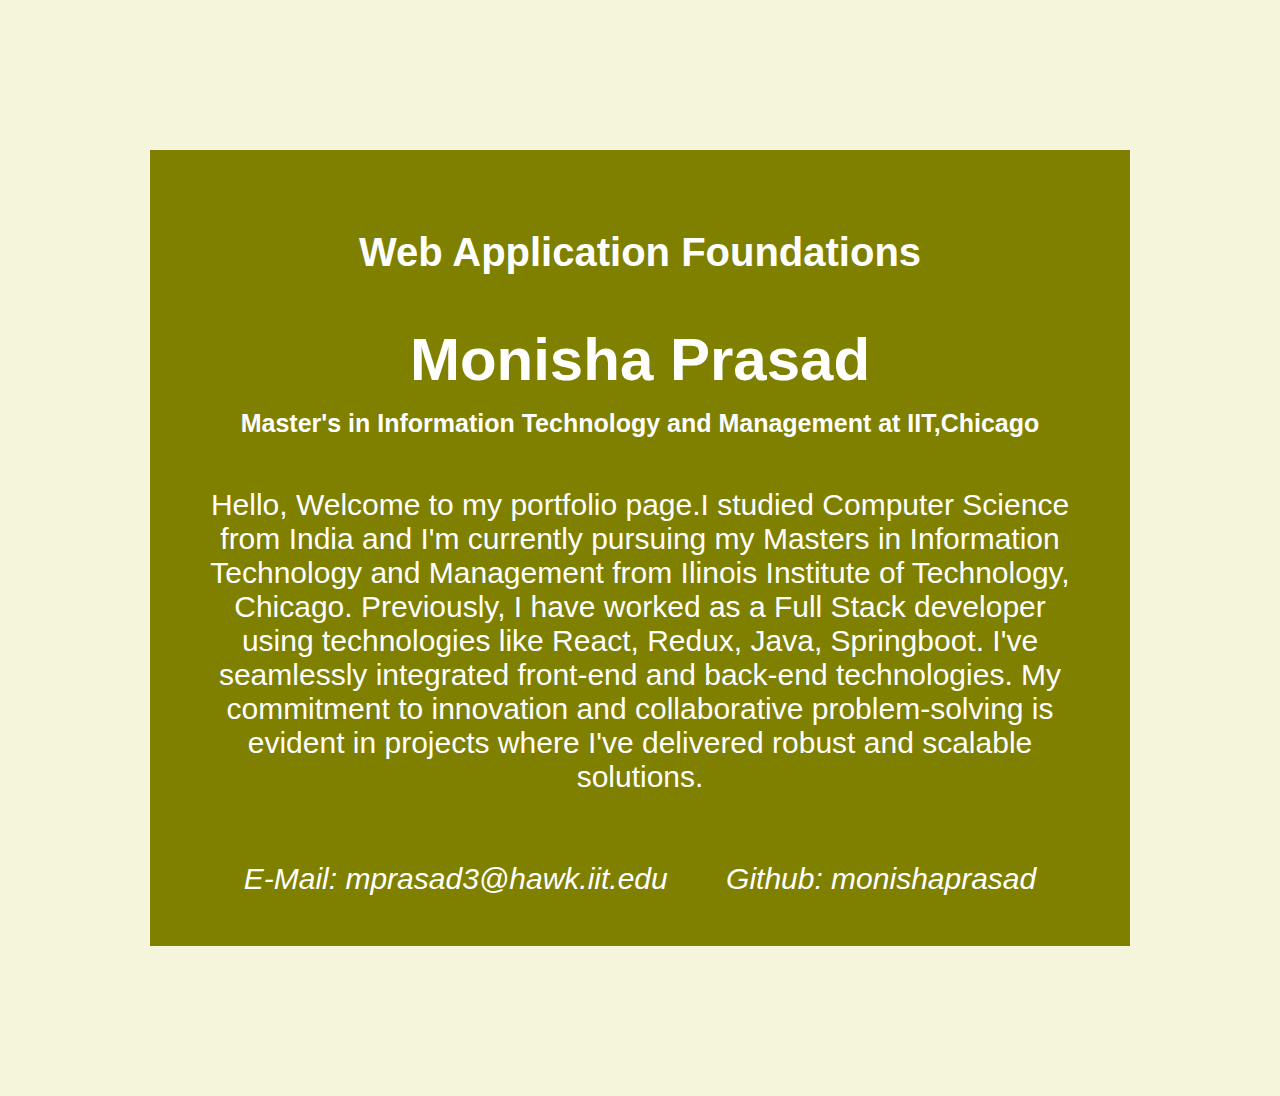
==== Lab1/index.html @ 145d7211 "Portfolio page" ====
<html lang="en">
  <head>
    <title>Monisha Prasad Portfolio</title>
    <link rel="stylesheet" href="style.css" />
  </head>

  <body>
    <div class="innercontainer">
      <h3>Web Application Foundations</h3>
      <h2>Monisha Prasad</h2>
      <h4>Master's in Information Technology and Management at IIT,Chicago</h4>
      <p>
        Hello, Welcome to my portfolio page.I studied Computer Science from
        India and I'm currently pursuing my Masters in Information Technology
        and Management from Ilinois Institute of Technology, Chicago.
        Previously, I have worked as a Full Stack developer using technologies
        like React, Redux, Java, Springboot. I've seamlessly integrated
        front-end and back-end technologies. My commitment to innovation and
        collaborative problem-solving is evident in projects where I've
        delivered robust and scalable solutions.<br /><br /><br />
        <em>E-Mail: mprasad3@hawk.iit.edu</em>
        <a href="https://github.com/monishaprasad-2001"
          ><em>Github: monishaprasad</em></a
        >
      </p>
    </div>
  </body>
</html>
---- Lab1/style.css ----
* {
  margin: 0;
  padding: 0;
  overflow: hidden;
}

p {
  margin: 50px 50px;
  font-size: 30px;
}

h3 {
  margin-top: 80px;
  font-size: 40px;
}

h2 {
  margin-top: 50px;
  font-size: 60px;
}

h4 {
  margin-top: 15px;
  font-size: 25px;
}

.innercontainer {
  font-family: sans-serif;
  background: olive;
  border: 150px solid beige;
  color: white;
  text-align: center;
}

a {
  margin-left: 50px;
  text-decoration: none;
  color: white;
}
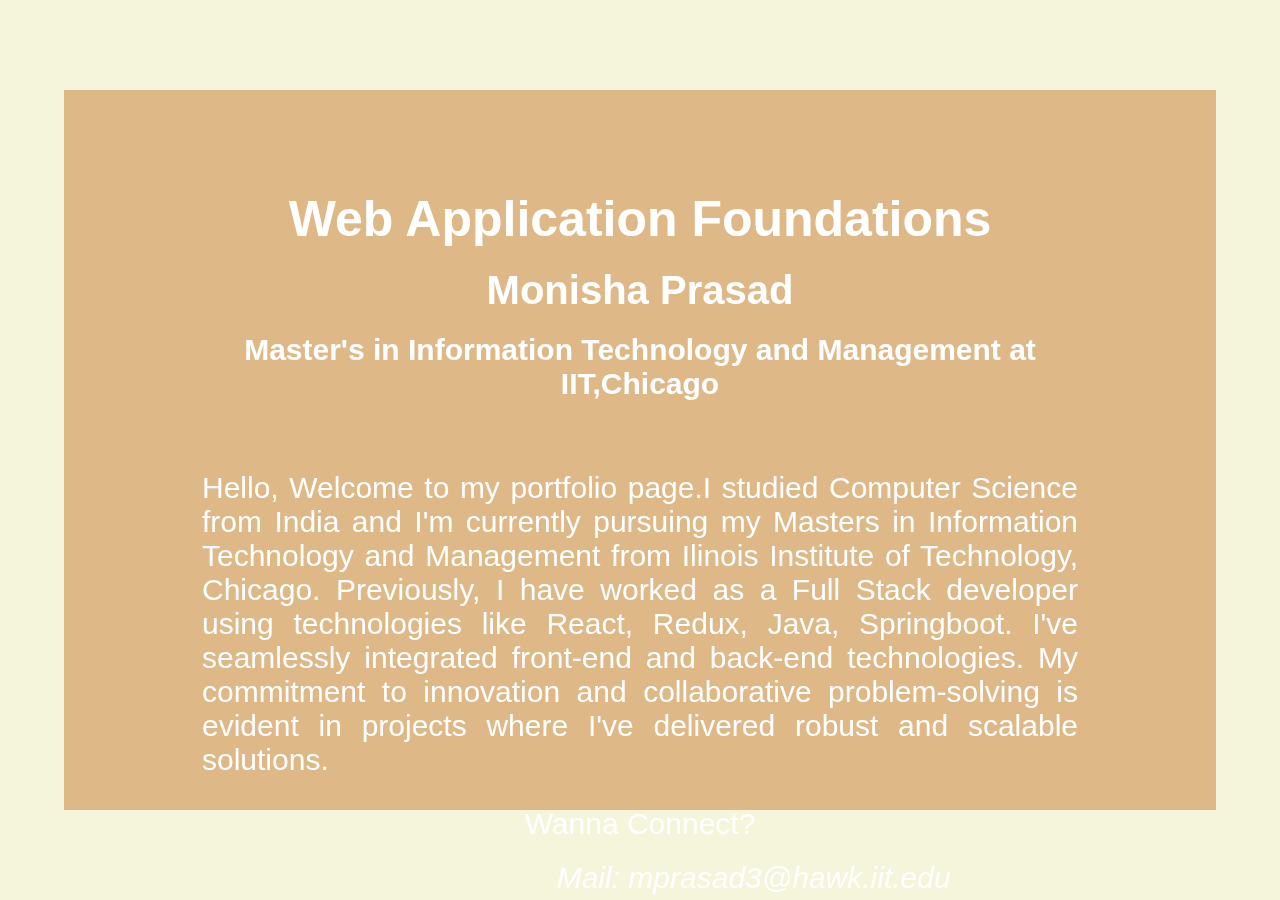
==== commit d4480092: "updated code" ====
--- a/Lab1/index.html
+++ b/Lab1/index.html
@@ -5,24 +5,34 @@
   </head>
 
   <body>
-    <div class="innercontainer">
-      <h3>Web Application Foundations</h3>
-      <h2>Monisha Prasad</h2>
-      <h4>Master's in Information Technology and Management at IIT,Chicago</h4>
-      <p>
-        Hello, Welcome to my portfolio page.I studied Computer Science from
-        India and I'm currently pursuing my Masters in Information Technology
-        and Management from Ilinois Institute of Technology, Chicago.
-        Previously, I have worked as a Full Stack developer using technologies
-        like React, Redux, Java, Springboot. I've seamlessly integrated
-        front-end and back-end technologies. My commitment to innovation and
-        collaborative problem-solving is evident in projects where I've
-        delivered robust and scalable solutions.<br /><br /><br />
-        <em>E-Mail: mprasad3@hawk.iit.edu</em>
-        <a href="https://github.com/monishaprasad-2001"
-          ><em>Github: monishaprasad</em></a
-        >
-      </p>
+    <div class="outerLayout">
+      <div class="innerLayout">
+        <h1>Web Application Foundations</h1>
+        <h2>Monisha Prasad</h2>
+        <h4>
+          Master's in Information Technology and Management at IIT,Chicago
+        </h4>
+        <p class="aboutMe">
+          Hello, Welcome to my portfolio page.I studied Computer Science from
+          India and I'm currently pursuing my Masters in Information Technology
+          and Management from Ilinois Institute of Technology, Chicago.
+          Previously, I have worked as a Full Stack developer using technologies
+          like React, Redux, Java, Springboot. I've seamlessly integrated
+          front-end and back-end technologies. My commitment to innovation and
+          collaborative problem-solving is evident in projects where I've
+          delivered robust and scalable solutions.
+        </p>
+        <div class="contactInfo">
+          <p>Wanna Connect?</p>
+          <p class="emailStyles"><em> &nbsp;Mail: mprasad3@hawk.iit.edu</em></p>
+          <p class="gitStyles">
+            Github:
+            <a href="https://github.com/monishaprasad-2001"
+              ><em>monishaprasad</em></a
+            >
+          </p>
+        </div>
+      </div>
     </div>
   </body>
 </html>
--- a/Lab1/style.css
+++ b/Lab1/style.css
@@ -1,39 +1,69 @@
 * {
   margin: 0;
   padding: 0;
-  overflow: hidden;
 }
 
 p {
-  margin: 50px 50px;
   font-size: 30px;
+  padding: 10px;
 }
 
-h3 {
-  margin-top: 80px;
-  font-size: 40px;
+h1 {
+  font-size: 50px;
+  padding: 10px;
 }
 
 h2 {
-  margin-top: 50px;
-  font-size: 60px;
+  font-size: 40px;
+  padding: 10px;
 }
 
 h4 {
-  margin-top: 15px;
-  font-size: 25px;
+  font-size: 30px;
+  padding: 10px;
 }
 
-.innercontainer {
+.outerLayout {
+  background-color: beige;
+  width: auto;
+  height: 100%;
+}
+
+.innerLayout {
   font-family: sans-serif;
-  background: olive;
-  border: 150px solid beige;
+  padding-top: 7%;
+  padding-left: 10%;
+  padding-right: 10%;
+  margin: auto;
+  height: 70%;
+  width: 70%;
+  position: fixed;
+  left: 0;
+  top: 0;
+  right: 0;
+  bottom: 0;
+  background-color: burlywood;
   color: white;
   text-align: center;
 }
 
-a {
-  margin-left: 50px;
+.contactInfo {
+  padding: 10px;
+  font-size: 30px;
+  text-align: center;
+}
+
+.emailStyles {
+  margin-left: 25%;
+}
+
+.gitStyles {
   text-decoration: none;
   color: white;
+  margin-left: 20%;
 }
+
+.aboutMe {
+  text-align: justify;
+  margin-top: 50px;
+}
